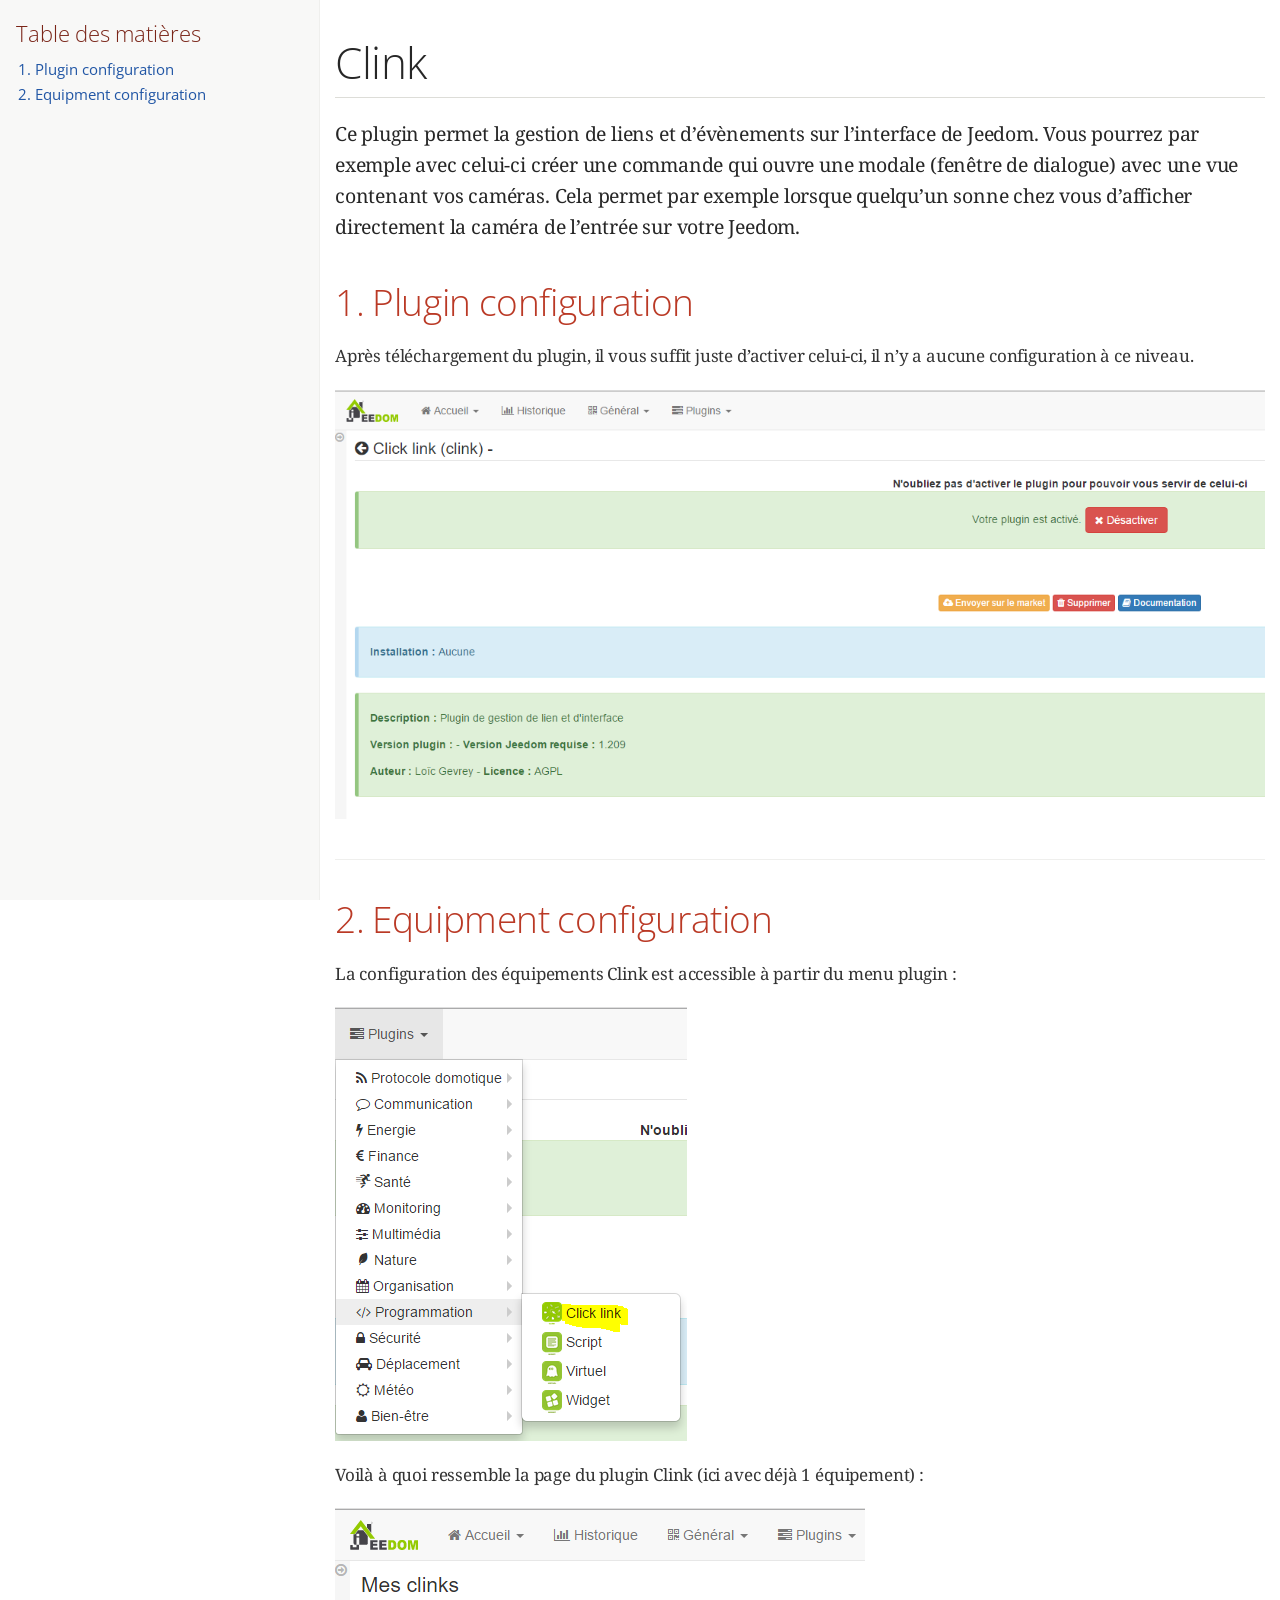
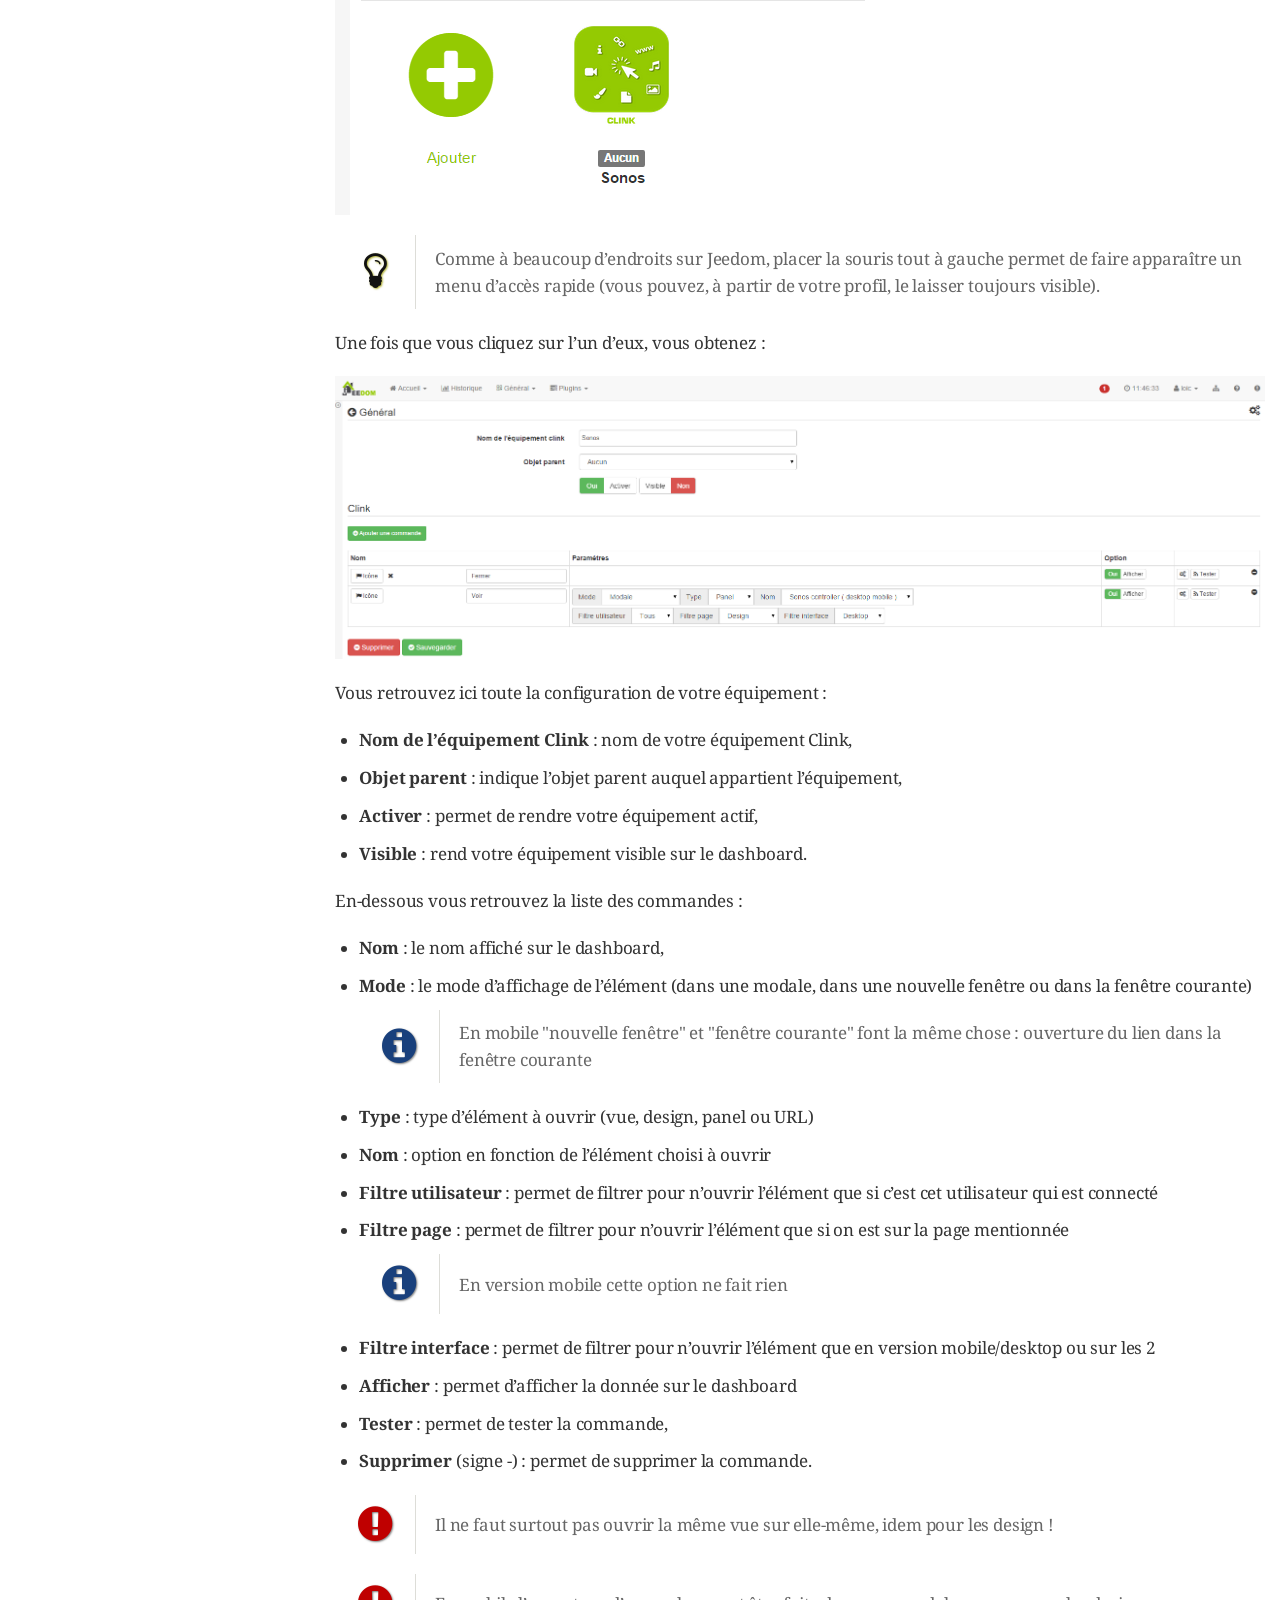
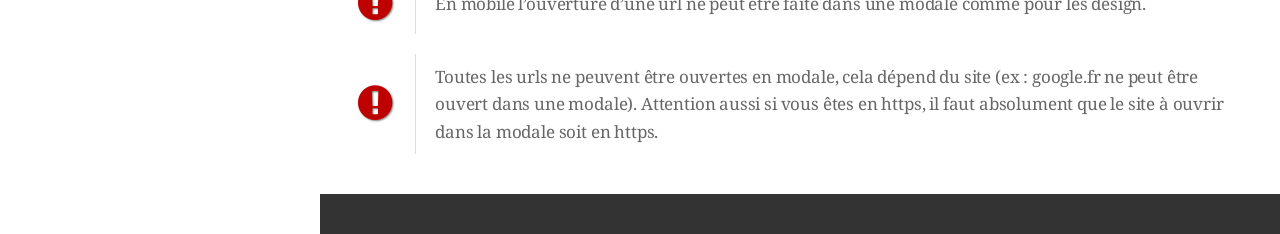
==== doc/en_US/index.html @ d939db6b "[ROBOT] Action all" ====
<!DOCTYPE html>
<html lang="en">
<head>
<meta charset="UTF-8">
<!--[if IE]><meta http-equiv="X-UA-Compatible" content="IE=edge"><![endif]-->
<meta name="viewport" content="width=device-width, initial-scale=1.0">
<meta name="generator" content="Asciidoctor 1.5.3.dev">
<title>Clink</title>
<link rel="stylesheet" href="https://fonts.googleapis.com/css?family=Open+Sans:300,300italic,400,400italic,600,600italic%7CNoto+Serif:400,400italic,700,700italic%7CDroid+Sans+Mono:400,700">
<style>
/* Asciidoctor default stylesheet | MIT License | http://asciidoctor.org */
/* Remove the comments around the @import statement below when using this as a custom stylesheet */
/*@import "https://fonts.googleapis.com/css?family=Open+Sans:300,300italic,400,400italic,600,600italic%7CNoto+Serif:400,400italic,700,700italic%7CDroid+Sans+Mono:400,700";*/
article,aside,details,figcaption,figure,footer,header,hgroup,main,nav,section,summary{display:block}
audio,canvas,video{display:inline-block}
audio:not([controls]){display:none;height:0}
[hidden],template{display:none}
script{display:none!important}
html{font-family:sans-serif;-ms-text-size-adjust:100%;-webkit-text-size-adjust:100%}
body{margin:0}
a{background:transparent}
a:focus{outline:thin dotted}
a:active,a:hover{outline:0}
h1{font-size:2em;margin:.67em 0}
abbr[title]{border-bottom:1px dotted}
b,strong{font-weight:bold}
dfn{font-style:italic}
hr{-moz-box-sizing:content-box;box-sizing:content-box;height:0}
mark{background:#ff0;color:#000}
code,kbd,pre,samp{font-family:monospace;font-size:1em}
pre{white-space:pre-wrap}
q{quotes:"\201C" "\201D" "\2018" "\2019"}
small{font-size:80%}
sub,sup{font-size:75%;line-height:0;position:relative;vertical-align:baseline}
sup{top:-.5em}
sub{bottom:-.25em}
img{border:0}
svg:not(:root){overflow:hidden}
figure{margin:0}
fieldset{border:1px solid silver;margin:0 2px;padding:.35em .625em .75em}
legend{border:0;padding:0}
button,input,select,textarea{font-family:inherit;font-size:100%;margin:0}
button,input{line-height:normal}
button,select{text-transform:none}
button,html input[type="button"],input[type="reset"],input[type="submit"]{-webkit-appearance:button;cursor:pointer}
button[disabled],html input[disabled]{cursor:default}
input[type="checkbox"],input[type="radio"]{box-sizing:border-box;padding:0}
input[type="search"]{-webkit-appearance:textfield;-moz-box-sizing:content-box;-webkit-box-sizing:content-box;box-sizing:content-box}
input[type="search"]::-webkit-search-cancel-button,input[type="search"]::-webkit-search-decoration{-webkit-appearance:none}
button::-moz-focus-inner,input::-moz-focus-inner{border:0;padding:0}
textarea{overflow:auto;vertical-align:top}
table{border-collapse:collapse;border-spacing:0}
*,*:before,*:after{-moz-box-sizing:border-box;-webkit-box-sizing:border-box;box-sizing:border-box}
html,body{font-size:100%}
body{background:#fff;color:rgba(0,0,0,.8);padding:0;margin:0;font-family:"Noto Serif","DejaVu Serif",serif;font-weight:400;font-style:normal;line-height:1;position:relative;cursor:auto}
a:hover{cursor:pointer}
img,object,embed{max-width:100%;height:auto}
object,embed{height:100%}
img{-ms-interpolation-mode:bicubic}
#map_canvas img,#map_canvas embed,#map_canvas object,.map_canvas img,.map_canvas embed,.map_canvas object{max-width:none!important}
.left{float:left!important}
.right{float:right!important}
.text-left{text-align:left!important}
.text-right{text-align:right!important}
.text-center{text-align:center!important}
.text-justify{text-align:justify!important}
.hide{display:none}
.antialiased,body{-webkit-font-smoothing:antialiased}
img{display:inline-block;vertical-align:middle}
textarea{height:auto;min-height:50px}
select{width:100%}
p.lead,.paragraph.lead>p,#preamble>.sectionbody>.paragraph:first-of-type p{font-size:1.21875em;line-height:1.6}
.subheader,.admonitionblock td.content>.title,.audioblock>.title,.exampleblock>.title,.imageblock>.title,.listingblock>.title,.literalblock>.title,.stemblock>.title,.openblock>.title,.paragraph>.title,.quoteblock>.title,table.tableblock>.title,.verseblock>.title,.videoblock>.title,.dlist>.title,.olist>.title,.ulist>.title,.qlist>.title,.hdlist>.title{line-height:1.45;color:#7a2518;font-weight:400;margin-top:0;margin-bottom:.25em}
div,dl,dt,dd,ul,ol,li,h1,h2,h3,#toctitle,.sidebarblock>.content>.title,h4,h5,h6,pre,form,p,blockquote,th,td{margin:0;padding:0;direction:ltr}
a{color:#2156a5;text-decoration:underline;line-height:inherit}
a:hover,a:focus{color:#1d4b8f}
a img{border:none}
p{font-family:inherit;font-weight:400;font-size:1em;line-height:1.6;margin-bottom:1.25em;text-rendering:optimizeLegibility}
p aside{font-size:.875em;line-height:1.35;font-style:italic}
h1,h2,h3,#toctitle,.sidebarblock>.content>.title,h4,h5,h6{font-family:"Open Sans","DejaVu Sans",sans-serif;font-weight:300;font-style:normal;color:#ba3925;text-rendering:optimizeLegibility;margin-top:1em;margin-bottom:.5em;line-height:1.0125em}
h1 small,h2 small,h3 small,#toctitle small,.sidebarblock>.content>.title small,h4 small,h5 small,h6 small{font-size:60%;color:#e99b8f;line-height:0}
h1{font-size:2.125em}
h2{font-size:1.6875em}
h3,#toctitle,.sidebarblock>.content>.title{font-size:1.375em}
h4,h5{font-size:1.125em}
h6{font-size:1em}
hr{border:solid #ddddd8;border-width:1px 0 0;clear:both;margin:1.25em 0 1.1875em;height:0}
em,i{font-style:italic;line-height:inherit}
strong,b{font-weight:bold;line-height:inherit}
small{font-size:60%;line-height:inherit}
code{font-family:"Droid Sans Mono","DejaVu Sans Mono",monospace;font-weight:400;color:rgba(0,0,0,.9)}
ul,ol,dl{font-size:1em;line-height:1.6;margin-bottom:1.25em;list-style-position:outside;font-family:inherit}
ul,ol,ul.no-bullet,ol.no-bullet{margin-left:1.5em}
ul li ul,ul li ol{margin-left:1.25em;margin-bottom:0;font-size:1em}
ul.square li ul,ul.circle li ul,ul.disc li ul{list-style:inherit}
ul.square{list-style-type:square}
ul.circle{list-style-type:circle}
ul.disc{list-style-type:disc}
ul.no-bullet{list-style:none}
ol li ul,ol li ol{margin-left:1.25em;margin-bottom:0}
dl dt{margin-bottom:.3125em;font-weight:bold}
dl dd{margin-bottom:1.25em}
abbr,acronym{text-transform:uppercase;font-size:90%;color:rgba(0,0,0,.8);border-bottom:1px dotted #ddd;cursor:help}
abbr{text-transform:none}
blockquote{margin:0 0 1.25em;padding:.5625em 1.25em 0 1.1875em;border-left:1px solid #ddd}
blockquote cite{display:block;font-size:.9375em;color:rgba(0,0,0,.6)}
blockquote cite:before{content:"\2014 \0020"}
blockquote cite a,blockquote cite a:visited{color:rgba(0,0,0,.6)}
blockquote,blockquote p{line-height:1.6;color:rgba(0,0,0,.85)}
@media only screen and (min-width:768px){h1,h2,h3,#toctitle,.sidebarblock>.content>.title,h4,h5,h6{line-height:1.2}
h1{font-size:2.75em}
h2{font-size:2.3125em}
h3,#toctitle,.sidebarblock>.content>.title{font-size:1.6875em}
h4{font-size:1.4375em}}table{background:#fff;margin-bottom:1.25em;border:solid 1px #dedede}
table thead,table tfoot{background:#f7f8f7;font-weight:bold}
table thead tr th,table thead tr td,table tfoot tr th,table tfoot tr td{padding:.5em .625em .625em;font-size:inherit;color:rgba(0,0,0,.8);text-align:left}
table tr th,table tr td{padding:.5625em .625em;font-size:inherit;color:rgba(0,0,0,.8)}
table tr.even,table tr.alt,table tr:nth-of-type(even){background:#f8f8f7}
table thead tr th,table tfoot tr th,table tbody tr td,table tr td,table tfoot tr td{display:table-cell;line-height:1.6}
h1,h2,h3,#toctitle,.sidebarblock>.content>.title,h4,h5,h6{line-height:1.2;word-spacing:-.05em}
h1 strong,h2 strong,h3 strong,#toctitle strong,.sidebarblock>.content>.title strong,h4 strong,h5 strong,h6 strong{font-weight:400}
.clearfix:before,.clearfix:after,.float-group:before,.float-group:after{content:" ";display:table}
.clearfix:after,.float-group:after{clear:both}
*:not(pre)>code{font-size:.9375em;font-style:normal!important;letter-spacing:0;padding:.1em .5ex;word-spacing:-.15em;background-color:#f7f7f8;-webkit-border-radius:4px;border-radius:4px;line-height:1.45;text-rendering:optimizeSpeed}
pre,pre>code{line-height:1.45;color:rgba(0,0,0,.9);font-family:"Droid Sans Mono","DejaVu Sans Mono",monospace;font-weight:400;text-rendering:optimizeSpeed}
.keyseq{color:rgba(51,51,51,.8)}
kbd{display:inline-block;color:rgba(0,0,0,.8);font-size:.75em;line-height:1.4;background-color:#f7f7f7;border:1px solid #ccc;-webkit-border-radius:3px;border-radius:3px;-webkit-box-shadow:0 1px 0 rgba(0,0,0,.2),0 0 0 .1em white inset;box-shadow:0 1px 0 rgba(0,0,0,.2),0 0 0 .1em #fff inset;margin:-.15em .15em 0 .15em;padding:.2em .6em .2em .5em;vertical-align:middle;white-space:nowrap}
.keyseq kbd:first-child{margin-left:0}
.keyseq kbd:last-child{margin-right:0}
.menuseq,.menu{color:rgba(0,0,0,.8)}
b.button:before,b.button:after{position:relative;top:-1px;font-weight:400}
b.button:before{content:"[";padding:0 3px 0 2px}
b.button:after{content:"]";padding:0 2px 0 3px}
p a>code:hover{color:rgba(0,0,0,.9)}
#header,#content,#footnotes,#footer{width:100%;margin-left:auto;margin-right:auto;margin-top:0;margin-bottom:0;max-width:62.5em;*zoom:1;position:relative;padding-left:.9375em;padding-right:.9375em}
#header:before,#header:after,#content:before,#content:after,#footnotes:before,#footnotes:after,#footer:before,#footer:after{content:" ";display:table}
#header:after,#content:after,#footnotes:after,#footer:after{clear:both}
#content{margin-top:1.25em}
#content:before{content:none}
#header>h1:first-child{color:rgba(0,0,0,.85);margin-top:2.25rem;margin-bottom:0}
#header>h1:first-child+#toc{margin-top:8px;border-top:1px solid #ddddd8}
#header>h1:only-child,body.toc2 #header>h1:nth-last-child(2){border-bottom:1px solid #ddddd8;padding-bottom:8px}
#header .details{border-bottom:1px solid #ddddd8;line-height:1.45;padding-top:.25em;padding-bottom:.25em;padding-left:.25em;color:rgba(0,0,0,.6);display:-ms-flexbox;display:-webkit-flex;display:flex;-ms-flex-flow:row wrap;-webkit-flex-flow:row wrap;flex-flow:row wrap}
#header .details span:first-child{margin-left:-.125em}
#header .details span.email a{color:rgba(0,0,0,.85)}
#header .details br{display:none}
#header .details br+span:before{content:"\00a0\2013\00a0"}
#header .details br+span.author:before{content:"\00a0\22c5\00a0";color:rgba(0,0,0,.85)}
#header .details br+span#revremark:before{content:"\00a0|\00a0"}
#header #revnumber{text-transform:capitalize}
#header #revnumber:after{content:"\00a0"}
#content>h1:first-child:not([class]){color:rgba(0,0,0,.85);border-bottom:1px solid #ddddd8;padding-bottom:8px;margin-top:0;padding-top:1rem;margin-bottom:1.25rem}
#toc{border-bottom:1px solid #efefed;padding-bottom:.5em}
#toc>ul{margin-left:.125em}
#toc ul.sectlevel0>li>a{font-style:italic}
#toc ul.sectlevel0 ul.sectlevel1{margin:.5em 0}
#toc ul{font-family:"Open Sans","DejaVu Sans",sans-serif;list-style-type:none}
#toc a{text-decoration:none}
#toc a:active{text-decoration:underline}
#toctitle{color:#7a2518;font-size:1.2em}
@media only screen and (min-width:768px){#toctitle{font-size:1.375em}
body.toc2{padding-left:15em;padding-right:0}
#toc.toc2{margin-top:0!important;background-color:#f8f8f7;position:fixed;width:15em;left:0;top:0;border-right:1px solid #efefed;border-top-width:0!important;border-bottom-width:0!important;z-index:1000;padding:1.25em 1em;height:100%;overflow:auto}
#toc.toc2 #toctitle{margin-top:0;font-size:1.2em}
#toc.toc2>ul{font-size:.9em;margin-bottom:0}
#toc.toc2 ul ul{margin-left:0;padding-left:1em}
#toc.toc2 ul.sectlevel0 ul.sectlevel1{padding-left:0;margin-top:.5em;margin-bottom:.5em}
body.toc2.toc-right{padding-left:0;padding-right:15em}
body.toc2.toc-right #toc.toc2{border-right-width:0;border-left:1px solid #efefed;left:auto;right:0}}@media only screen and (min-width:1280px){body.toc2{padding-left:20em;padding-right:0}
#toc.toc2{width:20em}
#toc.toc2 #toctitle{font-size:1.375em}
#toc.toc2>ul{font-size:.95em}
#toc.toc2 ul ul{padding-left:1.25em}
body.toc2.toc-right{padding-left:0;padding-right:20em}}#content #toc{border-style:solid;border-width:1px;border-color:#e0e0dc;margin-bottom:1.25em;padding:1.25em;background:#f8f8f7;-webkit-border-radius:4px;border-radius:4px}
#content #toc>:first-child{margin-top:0}
#content #toc>:last-child{margin-bottom:0}
#footer{max-width:100%;background-color:rgba(0,0,0,.8);padding:1.25em}
#footer-text{color:rgba(255,255,255,.8);line-height:1.44}
.sect1{padding-bottom:.625em}
@media only screen and (min-width:768px){.sect1{padding-bottom:1.25em}}.sect1+.sect1{border-top:1px solid #efefed}
#content h1>a.anchor,h2>a.anchor,h3>a.anchor,#toctitle>a.anchor,.sidebarblock>.content>.title>a.anchor,h4>a.anchor,h5>a.anchor,h6>a.anchor{position:absolute;z-index:1001;width:1.5ex;margin-left:-1.5ex;display:block;text-decoration:none!important;visibility:hidden;text-align:center;font-weight:400}
#content h1>a.anchor:before,h2>a.anchor:before,h3>a.anchor:before,#toctitle>a.anchor:before,.sidebarblock>.content>.title>a.anchor:before,h4>a.anchor:before,h5>a.anchor:before,h6>a.anchor:before{content:"\00A7";font-size:.85em;display:block;padding-top:.1em}
#content h1:hover>a.anchor,#content h1>a.anchor:hover,h2:hover>a.anchor,h2>a.anchor:hover,h3:hover>a.anchor,#toctitle:hover>a.anchor,.sidebarblock>.content>.title:hover>a.anchor,h3>a.anchor:hover,#toctitle>a.anchor:hover,.sidebarblock>.content>.title>a.anchor:hover,h4:hover>a.anchor,h4>a.anchor:hover,h5:hover>a.anchor,h5>a.anchor:hover,h6:hover>a.anchor,h6>a.anchor:hover{visibility:visible}
#content h1>a.link,h2>a.link,h3>a.link,#toctitle>a.link,.sidebarblock>.content>.title>a.link,h4>a.link,h5>a.link,h6>a.link{color:#ba3925;text-decoration:none}
#content h1>a.link:hover,h2>a.link:hover,h3>a.link:hover,#toctitle>a.link:hover,.sidebarblock>.content>.title>a.link:hover,h4>a.link:hover,h5>a.link:hover,h6>a.link:hover{color:#a53221}
.audioblock,.imageblock,.literalblock,.listingblock,.stemblock,.videoblock{margin-bottom:1.25em}
.admonitionblock td.content>.title,.audioblock>.title,.exampleblock>.title,.imageblock>.title,.listingblock>.title,.literalblock>.title,.stemblock>.title,.openblock>.title,.paragraph>.title,.quoteblock>.title,table.tableblock>.title,.verseblock>.title,.videoblock>.title,.dlist>.title,.olist>.title,.ulist>.title,.qlist>.title,.hdlist>.title{text-rendering:optimizeLegibility;text-align:left;font-family:"Noto Serif","DejaVu Serif",serif;font-size:1rem;font-style:italic}
table.tableblock>caption.title{white-space:nowrap;overflow:visible;max-width:0}
.paragraph.lead>p,#preamble>.sectionbody>.paragraph:first-of-type p{color:rgba(0,0,0,.85)}
table.tableblock #preamble>.sectionbody>.paragraph:first-of-type p{font-size:inherit}
.admonitionblock>table{border-collapse:separate;border:0;background:none;width:100%}
.admonitionblock>table td.icon{text-align:center;width:80px}
.admonitionblock>table td.icon img{max-width:none}
.admonitionblock>table td.icon .title{font-weight:bold;font-family:"Open Sans","DejaVu Sans",sans-serif;text-transform:uppercase}
.admonitionblock>table td.content{padding-left:1.125em;padding-right:1.25em;border-left:1px solid #ddddd8;color:rgba(0,0,0,.6)}
.admonitionblock>table td.content>:last-child>:last-child{margin-bottom:0}
.exampleblock>.content{border-style:solid;border-width:1px;border-color:#e6e6e6;margin-bottom:1.25em;padding:1.25em;background:#fff;-webkit-border-radius:4px;border-radius:4px}
.exampleblock>.content>:first-child{margin-top:0}
.exampleblock>.content>:last-child{margin-bottom:0}
.sidebarblock{border-style:solid;border-width:1px;border-color:#e0e0dc;margin-bottom:1.25em;padding:1.25em;background:#f8f8f7;-webkit-border-radius:4px;border-radius:4px}
.sidebarblock>:first-child{margin-top:0}
.sidebarblock>:last-child{margin-bottom:0}
.sidebarblock>.content>.title{color:#7a2518;margin-top:0;text-align:center}
.exampleblock>.content>:last-child>:last-child,.exampleblock>.content .olist>ol>li:last-child>:last-child,.exampleblock>.content .ulist>ul>li:last-child>:last-child,.exampleblock>.content .qlist>ol>li:last-child>:last-child,.sidebarblock>.content>:last-child>:last-child,.sidebarblock>.content .olist>ol>li:last-child>:last-child,.sidebarblock>.content .ulist>ul>li:last-child>:last-child,.sidebarblock>.content .qlist>ol>li:last-child>:last-child{margin-bottom:0}
.literalblock pre,.listingblock pre:not(.highlight),.listingblock pre[class="highlight"],.listingblock pre[class^="highlight "],.listingblock pre.CodeRay,.listingblock pre.prettyprint{background:#f7f7f8}
.sidebarblock .literalblock pre,.sidebarblock .listingblock pre:not(.highlight),.sidebarblock .listingblock pre[class="highlight"],.sidebarblock .listingblock pre[class^="highlight "],.sidebarblock .listingblock pre.CodeRay,.sidebarblock .listingblock pre.prettyprint{background:#f2f1f1}
.literalblock pre,.literalblock pre[class],.listingblock pre,.listingblock pre[class]{-webkit-border-radius:4px;border-radius:4px;word-wrap:break-word;padding:1em;font-size:.8125em}
.literalblock pre.nowrap,.literalblock pre[class].nowrap,.listingblock pre.nowrap,.listingblock pre[class].nowrap{overflow-x:auto;white-space:pre;word-wrap:normal}
@media only screen and (min-width:768px){.literalblock pre,.literalblock pre[class],.listingblock pre,.listingblock pre[class]{font-size:.90625em}}@media only screen and (min-width:1280px){.literalblock pre,.literalblock pre[class],.listingblock pre,.listingblock pre[class]{font-size:1em}}.literalblock.output pre{color:#f7f7f8;background-color:rgba(0,0,0,.9)}
.listingblock pre.highlightjs{padding:0}
.listingblock pre.highlightjs>code{padding:1em;-webkit-border-radius:4px;border-radius:4px}
.listingblock pre.prettyprint{border-width:0}
.listingblock>.content{position:relative}
.listingblock code[data-lang]:before{display:none;content:attr(data-lang);position:absolute;font-size:.75em;top:.425rem;right:.5rem;line-height:1;text-transform:uppercase;color:#999}
.listingblock:hover code[data-lang]:before{display:block}
.listingblock.terminal pre .command:before{content:attr(data-prompt);padding-right:.5em;color:#999}
.listingblock.terminal pre .command:not([data-prompt]):before{content:"$"}
table.pyhltable{border-collapse:separate;border:0;margin-bottom:0;background:none}
table.pyhltable td{vertical-align:top;padding-top:0;padding-bottom:0}
table.pyhltable td.code{padding-left:.75em;padding-right:0}
pre.pygments .lineno,table.pyhltable td:not(.code){color:#999;padding-left:0;padding-right:.5em;border-right:1px solid #ddddd8}
pre.pygments .lineno{display:inline-block;margin-right:.25em}
table.pyhltable .linenodiv{background:none!important;padding-right:0!important}
.quoteblock{margin:0 1em 1.25em 1.5em;display:table}
.quoteblock>.title{margin-left:-1.5em;margin-bottom:.75em}
.quoteblock blockquote,.quoteblock blockquote p{color:rgba(0,0,0,.85);font-size:1.15rem;line-height:1.75;word-spacing:.1em;letter-spacing:0;font-style:italic;text-align:justify}
.quoteblock blockquote{margin:0;padding:0;border:0}
.quoteblock blockquote:before{content:"\201c";float:left;font-size:2.75em;font-weight:bold;line-height:.6em;margin-left:-.6em;color:#7a2518;text-shadow:0 1px 2px rgba(0,0,0,.1)}
.quoteblock blockquote>.paragraph:last-child p{margin-bottom:0}
.quoteblock .attribution{margin-top:.5em;margin-right:.5ex;text-align:right}
.quoteblock .quoteblock{margin-left:0;margin-right:0;padding:.5em 0;border-left:3px solid rgba(0,0,0,.6)}
.quoteblock .quoteblock blockquote{padding:0 0 0 .75em}
.quoteblock .quoteblock blockquote:before{display:none}
.verseblock{margin:0 1em 1.25em 1em}
.verseblock pre{font-family:"Open Sans","DejaVu Sans",sans;font-size:1.15rem;color:rgba(0,0,0,.85);font-weight:300;text-rendering:optimizeLegibility}
.verseblock pre strong{font-weight:400}
.verseblock .attribution{margin-top:1.25rem;margin-left:.5ex}
.quoteblock .attribution,.verseblock .attribution{font-size:.9375em;line-height:1.45;font-style:italic}
.quoteblock .attribution br,.verseblock .attribution br{display:none}
.quoteblock .attribution cite,.verseblock .attribution cite{display:block;letter-spacing:-.05em;color:rgba(0,0,0,.6)}
.quoteblock.abstract{margin:0 0 1.25em 0;display:block}
.quoteblock.abstract blockquote,.quoteblock.abstract blockquote p{text-align:left;word-spacing:0}
.quoteblock.abstract blockquote:before,.quoteblock.abstract blockquote p:first-of-type:before{display:none}
table.tableblock{max-width:100%;border-collapse:separate}
table.tableblock td>.paragraph:last-child p>p:last-child,table.tableblock th>p:last-child,table.tableblock td>p:last-child{margin-bottom:0}
table.spread{width:100%}
table.tableblock,th.tableblock,td.tableblock{border:0 solid #dedede}
table.grid-all th.tableblock,table.grid-all td.tableblock{border-width:0 1px 1px 0}
table.grid-all tfoot>tr>th.tableblock,table.grid-all tfoot>tr>td.tableblock{border-width:1px 1px 0 0}
table.grid-cols th.tableblock,table.grid-cols td.tableblock{border-width:0 1px 0 0}
table.grid-all *>tr>.tableblock:last-child,table.grid-cols *>tr>.tableblock:last-child{border-right-width:0}
table.grid-rows th.tableblock,table.grid-rows td.tableblock{border-width:0 0 1px 0}
table.grid-all tbody>tr:last-child>th.tableblock,table.grid-all tbody>tr:last-child>td.tableblock,table.grid-all thead:last-child>tr>th.tableblock,table.grid-rows tbody>tr:last-child>th.tableblock,table.grid-rows tbody>tr:last-child>td.tableblock,table.grid-rows thead:last-child>tr>th.tableblock{border-bottom-width:0}
table.grid-rows tfoot>tr>th.tableblock,table.grid-rows tfoot>tr>td.tableblock{border-width:1px 0 0 0}
table.frame-all{border-width:1px}
table.frame-sides{border-width:0 1px}
table.frame-topbot{border-width:1px 0}
th.halign-left,td.halign-left{text-align:left}
th.halign-right,td.halign-right{text-align:right}
th.halign-center,td.halign-center{text-align:center}
th.valign-top,td.valign-top{vertical-align:top}
th.valign-bottom,td.valign-bottom{vertical-align:bottom}
th.valign-middle,td.valign-middle{vertical-align:middle}
table thead th,table tfoot th{font-weight:bold}
tbody tr th{display:table-cell;line-height:1.6;background:#f7f8f7}
tbody tr th,tbody tr th p,tfoot tr th,tfoot tr th p{color:rgba(0,0,0,.8);font-weight:bold}
p.tableblock>code:only-child{background:none;padding:0}
p.tableblock{font-size:1em}
td>div.verse{white-space:pre}
ol{margin-left:1.75em}
ul li ol{margin-left:1.5em}
dl dd{margin-left:1.125em}
dl dd:last-child,dl dd:last-child>:last-child{margin-bottom:0}
ol>li p,ul>li p,ul dd,ol dd,.olist .olist,.ulist .ulist,.ulist .olist,.olist .ulist{margin-bottom:.625em}
ul.unstyled,ol.unnumbered,ul.checklist,ul.none{list-style-type:none}
ul.unstyled,ol.unnumbered,ul.checklist{margin-left:.625em}
ul.checklist li>p:first-child>.fa-square-o:first-child,ul.checklist li>p:first-child>.fa-check-square-o:first-child{width:1em;font-size:.85em}
ul.checklist li>p:first-child>input[type="checkbox"]:first-child{width:1em;position:relative;top:1px}
ul.inline{margin:0 auto .625em auto;margin-left:-1.375em;margin-right:0;padding:0;list-style:none;overflow:hidden}
ul.inline>li{list-style:none;float:left;margin-left:1.375em;display:block}
ul.inline>li>*{display:block}
.unstyled dl dt{font-weight:400;font-style:normal}
ol.arabic{list-style-type:decimal}
ol.decimal{list-style-type:decimal-leading-zero}
ol.loweralpha{list-style-type:lower-alpha}
ol.upperalpha{list-style-type:upper-alpha}
ol.lowerroman{list-style-type:lower-roman}
ol.upperroman{list-style-type:upper-roman}
ol.lowergreek{list-style-type:lower-greek}
.hdlist>table,.colist>table{border:0;background:none}
.hdlist>table>tbody>tr,.colist>table>tbody>tr{background:none}
td.hdlist1{padding-right:.75em;font-weight:bold}
td.hdlist1,td.hdlist2{vertical-align:top}
.literalblock+.colist,.listingblock+.colist{margin-top:-.5em}
.colist>table tr>td:first-of-type{padding:0 .75em;line-height:1}
.colist>table tr>td:last-of-type{padding:.25em 0}
.thumb,.th{line-height:0;display:inline-block;border:solid 4px #fff;-webkit-box-shadow:0 0 0 1px #ddd;box-shadow:0 0 0 1px #ddd}
.imageblock.left,.imageblock[style*="float: left"]{margin:.25em .625em 1.25em 0}
.imageblock.right,.imageblock[style*="float: right"]{margin:.25em 0 1.25em .625em}
.imageblock>.title{margin-bottom:0}
.imageblock.thumb,.imageblock.th{border-width:6px}
.imageblock.thumb>.title,.imageblock.th>.title{padding:0 .125em}
.image.left,.image.right{margin-top:.25em;margin-bottom:.25em;display:inline-block;line-height:0}
.image.left{margin-right:.625em}
.image.right{margin-left:.625em}
a.image{text-decoration:none}
span.footnote,span.footnoteref{vertical-align:super;font-size:.875em}
span.footnote a,span.footnoteref a{text-decoration:none}
span.footnote a:active,span.footnoteref a:active{text-decoration:underline}
#footnotes{padding-top:.75em;padding-bottom:.75em;margin-bottom:.625em}
#footnotes hr{width:20%;min-width:6.25em;margin:-.25em 0 .75em 0;border-width:1px 0 0 0}
#footnotes .footnote{padding:0 .375em;line-height:1.3;font-size:.875em;margin-left:1.2em;text-indent:-1.2em;margin-bottom:.2em}
#footnotes .footnote a:first-of-type{font-weight:bold;text-decoration:none}
#footnotes .footnote:last-of-type{margin-bottom:0}
#content #footnotes{margin-top:-.625em;margin-bottom:0;padding:.75em 0}
.gist .file-data>table{border:0;background:#fff;width:100%;margin-bottom:0}
.gist .file-data>table td.line-data{width:99%}
div.unbreakable{page-break-inside:avoid}
.big{font-size:larger}
.small{font-size:smaller}
.underline{text-decoration:underline}
.overline{text-decoration:overline}
.line-through{text-decoration:line-through}
.aqua{color:#00bfbf}
.aqua-background{background-color:#00fafa}
.black{color:#000}
.black-background{background-color:#000}
.blue{color:#0000bf}
.blue-background{background-color:#0000fa}
.fuchsia{color:#bf00bf}
.fuchsia-background{background-color:#fa00fa}
.gray{color:#606060}
.gray-background{background-color:#7d7d7d}
.green{color:#006000}
.green-background{background-color:#007d00}
.lime{color:#00bf00}
.lime-background{background-color:#00fa00}
.maroon{color:#600000}
.maroon-background{background-color:#7d0000}
.navy{color:#000060}
.navy-background{background-color:#00007d}
.olive{color:#606000}
.olive-background{background-color:#7d7d00}
.purple{color:#600060}
.purple-background{background-color:#7d007d}
.red{color:#bf0000}
.red-background{background-color:#fa0000}
.silver{color:#909090}
.silver-background{background-color:#bcbcbc}
.teal{color:#006060}
.teal-background{background-color:#007d7d}
.white{color:#bfbfbf}
.white-background{background-color:#fafafa}
.yellow{color:#bfbf00}
.yellow-background{background-color:#fafa00}
span.icon>.fa{cursor:default}
.admonitionblock td.icon [class^="fa icon-"]{font-size:2.5em;text-shadow:1px 1px 2px rgba(0,0,0,.5);cursor:default}
.admonitionblock td.icon .icon-note:before{content:"\f05a";color:#19407c}
.admonitionblock td.icon .icon-tip:before{content:"\f0eb";text-shadow:1px 1px 2px rgba(155,155,0,.8);color:#111}
.admonitionblock td.icon .icon-warning:before{content:"\f071";color:#bf6900}
.admonitionblock td.icon .icon-caution:before{content:"\f06d";color:#bf3400}
.admonitionblock td.icon .icon-important:before{content:"\f06a";color:#bf0000}
.conum[data-value]{display:inline-block;color:#fff!important;background-color:rgba(0,0,0,.8);-webkit-border-radius:100px;border-radius:100px;text-align:center;font-size:.75em;width:1.67em;height:1.67em;line-height:1.67em;font-family:"Open Sans","DejaVu Sans",sans-serif;font-style:normal;font-weight:bold}
.conum[data-value] *{color:#fff!important}
.conum[data-value]+b{display:none}
.conum[data-value]:after{content:attr(data-value)}
pre .conum[data-value]{position:relative;top:-.125em}
b.conum *{color:inherit!important}
.conum:not([data-value]):empty{display:none}
h1,h2{letter-spacing:-.01em}
dt,th.tableblock,td.content{text-rendering:optimizeLegibility}
p,td.content{letter-spacing:-.01em}
p strong,td.content strong{letter-spacing:-.005em}
p,blockquote,dt,td.content{font-size:1.0625rem}
p{margin-bottom:1.25rem}
.sidebarblock p,.sidebarblock dt,.sidebarblock td.content,p.tableblock{font-size:1em}
.exampleblock>.content{background-color:#fffef7;border-color:#e0e0dc;-webkit-box-shadow:0 1px 4px #e0e0dc;box-shadow:0 1px 4px #e0e0dc}
.print-only{display:none!important}
@media print{@page{margin:1.25cm .75cm}
*{-webkit-box-shadow:none!important;box-shadow:none!important;text-shadow:none!important}
a{color:inherit!important;text-decoration:underline!important}
a.bare,a[href^="#"],a[href^="mailto:"]{text-decoration:none!important}
a[href^="http:"]:not(.bare):after,a[href^="https:"]:not(.bare):after{content:"(" attr(href) ")";display:inline-block;font-size:.875em;padding-left:.25em}
abbr[title]:after{content:" (" attr(title) ")"}
pre,blockquote,tr,img{page-break-inside:avoid}
thead{display:table-header-group}
img{max-width:100%!important}
p,blockquote,dt,td.content{font-size:1em;orphans:3;widows:3}
h2,h3,#toctitle,.sidebarblock>.content>.title{page-break-after:avoid}
#toc,.sidebarblock,.exampleblock>.content{background:none!important}
#toc{border-bottom:1px solid #ddddd8!important;padding-bottom:0!important}
.sect1{padding-bottom:0!important}
.sect1+.sect1{border:0!important}
#header>h1:first-child{margin-top:1.25rem}
body.book #header{text-align:center}
body.book #header>h1:first-child{border:0!important;margin:2.5em 0 1em 0}
body.book #header .details{border:0!important;display:block;padding:0!important}
body.book #header .details span:first-child{margin-left:0!important}
body.book #header .details br{display:block}
body.book #header .details br+span:before{content:none!important}
body.book #toc{border:0!important;text-align:left!important;padding:0!important;margin:0!important}
body.book #toc,body.book #preamble,body.book h1.sect0,body.book .sect1>h2{page-break-before:always}
.listingblock code[data-lang]:before{display:block}
#footer{background:none!important;padding:0 .9375em}
#footer-text{color:rgba(0,0,0,.6)!important;font-size:.9em}
.hide-on-print{display:none!important}
.print-only{display:block!important}
.hide-for-print{display:none!important}
.show-for-print{display:inherit!important}}
</style>
<link rel="stylesheet" href="https://cdnjs.cloudflare.com/ajax/libs/font-awesome/4.3.0/css/font-awesome.min.css">
</head>
<body class="article toc2 toc-left">
<div id="header">
<h1>Clink</h1>
<div id="toc" class="toc2">
<div id="toctitle">Table des matières</div>
<ul class="sectlevel1">
<li><a href="#_plugin_configuration">1. Plugin configuration</a></li>
<li><a href="#_equipment_configuration">2. Equipment configuration</a></li>
</ul>
</div>
</div>
<div id="content">
<div id="preamble">
<div class="sectionbody">
<div class="paragraph">
<p>Ce plugin permet la gestion de liens et d&#8217;évènements sur l&#8217;interface de Jeedom. Vous pourrez par exemple avec celui-ci créer une commande qui ouvre une modale (fenêtre de dialogue) avec une vue contenant vos caméras. Cela permet par exemple lorsque quelqu&#8217;un sonne chez vous d&#8217;afficher directement la caméra de l&#8217;entrée sur votre Jeedom.</p>
</div>
</div>
</div>
<div class="sect1">
<h2 id="_plugin_configuration">1. Plugin configuration</h2>
<div class="sectionbody">
<div class="paragraph">
<p>Après téléchargement du plugin, il vous suffit juste d&#8217;activer celui-ci, il n&#8217;y a aucune configuration à ce niveau.</p>
</div>
<div class="imageblock">
<div class="content">
<img src="../images/clink1.PNG" alt="clink1">
</div>
</div>
</div>
</div>
<div class="sect1">
<h2 id="_equipment_configuration">2. Equipment configuration</h2>
<div class="sectionbody">
<div class="paragraph">
<p>La configuration des équipements Clink est accessible à partir du menu plugin :</p>
</div>
<div class="imageblock">
<div class="content">
<img src="../images/clink2.PNG" alt="clink2">
</div>
</div>
<div class="paragraph">
<p>Voilà à quoi ressemble la page du plugin Clink (ici avec déjà 1 équipement) :</p>
</div>
<div class="imageblock">
<div class="content">
<img src="../images/clink3.PNG" alt="clink3">
</div>
</div>
<div class="admonitionblock tip">
<table>
<tr>
<td class="icon">
<i class="fa icon-tip" title="Tip"></i>
</td>
<td class="content">
Comme à beaucoup d&#8217;endroits sur Jeedom, placer la souris tout à gauche permet de faire apparaître un menu d&#8217;accès rapide (vous pouvez, à partir de votre profil, le laisser toujours visible).
</td>
</tr>
</table>
</div>
<div class="paragraph">
<p>Une fois que vous cliquez sur l&#8217;un d&#8217;eux, vous obtenez :</p>
</div>
<div class="imageblock">
<div class="content">
<img src="../images/clink4.PNG" alt="clink4">
</div>
</div>
<div class="paragraph">
<p>Vous retrouvez ici toute la configuration de votre équipement :</p>
</div>
<div class="ulist">
<ul>
<li>
<p><strong>Nom de l&#8217;équipement Clink</strong> : nom de votre équipement Clink,</p>
</li>
<li>
<p><strong>Objet parent</strong> : indique l&#8217;objet parent auquel appartient l&#8217;équipement,</p>
</li>
<li>
<p><strong>Activer</strong> : permet de rendre votre équipement actif,</p>
</li>
<li>
<p><strong>Visible</strong> : rend votre équipement visible sur le dashboard.</p>
</li>
</ul>
</div>
<div class="paragraph">
<p>En-dessous vous retrouvez la liste des commandes :</p>
</div>
<div class="ulist">
<ul>
<li>
<p><strong>Nom</strong> : le nom affiché sur le dashboard,</p>
</li>
<li>
<p><strong>Mode</strong> : le mode d&#8217;affichage de l&#8217;élément (dans une modale, dans une nouvelle fenêtre ou dans la fenêtre courante)</p>
<div class="admonitionblock note">
<table>
<tr>
<td class="icon">
<i class="fa icon-note" title="Note"></i>
</td>
<td class="content">
En mobile "nouvelle fenêtre" et "fenêtre courante" font la même chose : ouverture du lien dans la fenêtre courante
</td>
</tr>
</table>
</div>
</li>
<li>
<p><strong>Type</strong> : type d&#8217;élément à ouvrir (vue, design, panel ou URL)</p>
</li>
<li>
<p><strong>Nom</strong> : option en fonction de l&#8217;élément choisi à ouvrir</p>
</li>
<li>
<p><strong>Filtre utilisateur</strong> : permet de filtrer pour n&#8217;ouvrir l&#8217;élément que si c&#8217;est cet utilisateur qui est connecté</p>
</li>
<li>
<p><strong>Filtre page</strong> : permet de filtrer pour n&#8217;ouvrir l&#8217;élément que si on est sur la page mentionnée</p>
<div class="admonitionblock note">
<table>
<tr>
<td class="icon">
<i class="fa icon-note" title="Note"></i>
</td>
<td class="content">
En version mobile cette option ne fait rien
</td>
</tr>
</table>
</div>
</li>
<li>
<p><strong>Filtre interface</strong> : permet de filtrer pour n&#8217;ouvrir l&#8217;élément que en version mobile/desktop ou sur les 2</p>
</li>
<li>
<p><strong>Afficher</strong> : permet d&#8217;afficher la donnée sur le dashboard</p>
</li>
<li>
<p><strong>Tester</strong> : permet de tester la commande,</p>
</li>
<li>
<p><strong>Supprimer</strong> (signe -) : permet de supprimer la commande.</p>
</li>
</ul>
</div>
<div class="admonitionblock important">
<table>
<tr>
<td class="icon">
<i class="fa icon-important" title="Important"></i>
</td>
<td class="content">
Il ne faut surtout pas ouvrir la même vue sur elle-même, idem pour les design !
</td>
</tr>
</table>
</div>
<div class="admonitionblock important">
<table>
<tr>
<td class="icon">
<i class="fa icon-important" title="Important"></i>
</td>
<td class="content">
En mobile l&#8217;ouverture d&#8217;une url ne peut être faite dans une modale comme pour les design.
</td>
</tr>
</table>
</div>
<div class="admonitionblock important">
<table>
<tr>
<td class="icon">
<i class="fa icon-important" title="Important"></i>
</td>
<td class="content">
Toutes les urls ne peuvent être ouvertes en modale, cela dépend du site (ex : google.fr ne peut être ouvert dans une modale). Attention aussi si vous êtes en https, il faut absolument que le site à ouvrir dans la modale soit en https.
</td>
</tr>
</table>
</div>
</div>
</div>
</div>
<div id="footer">
<div id="footer-text">
</div>
</div>
</body>
</html>
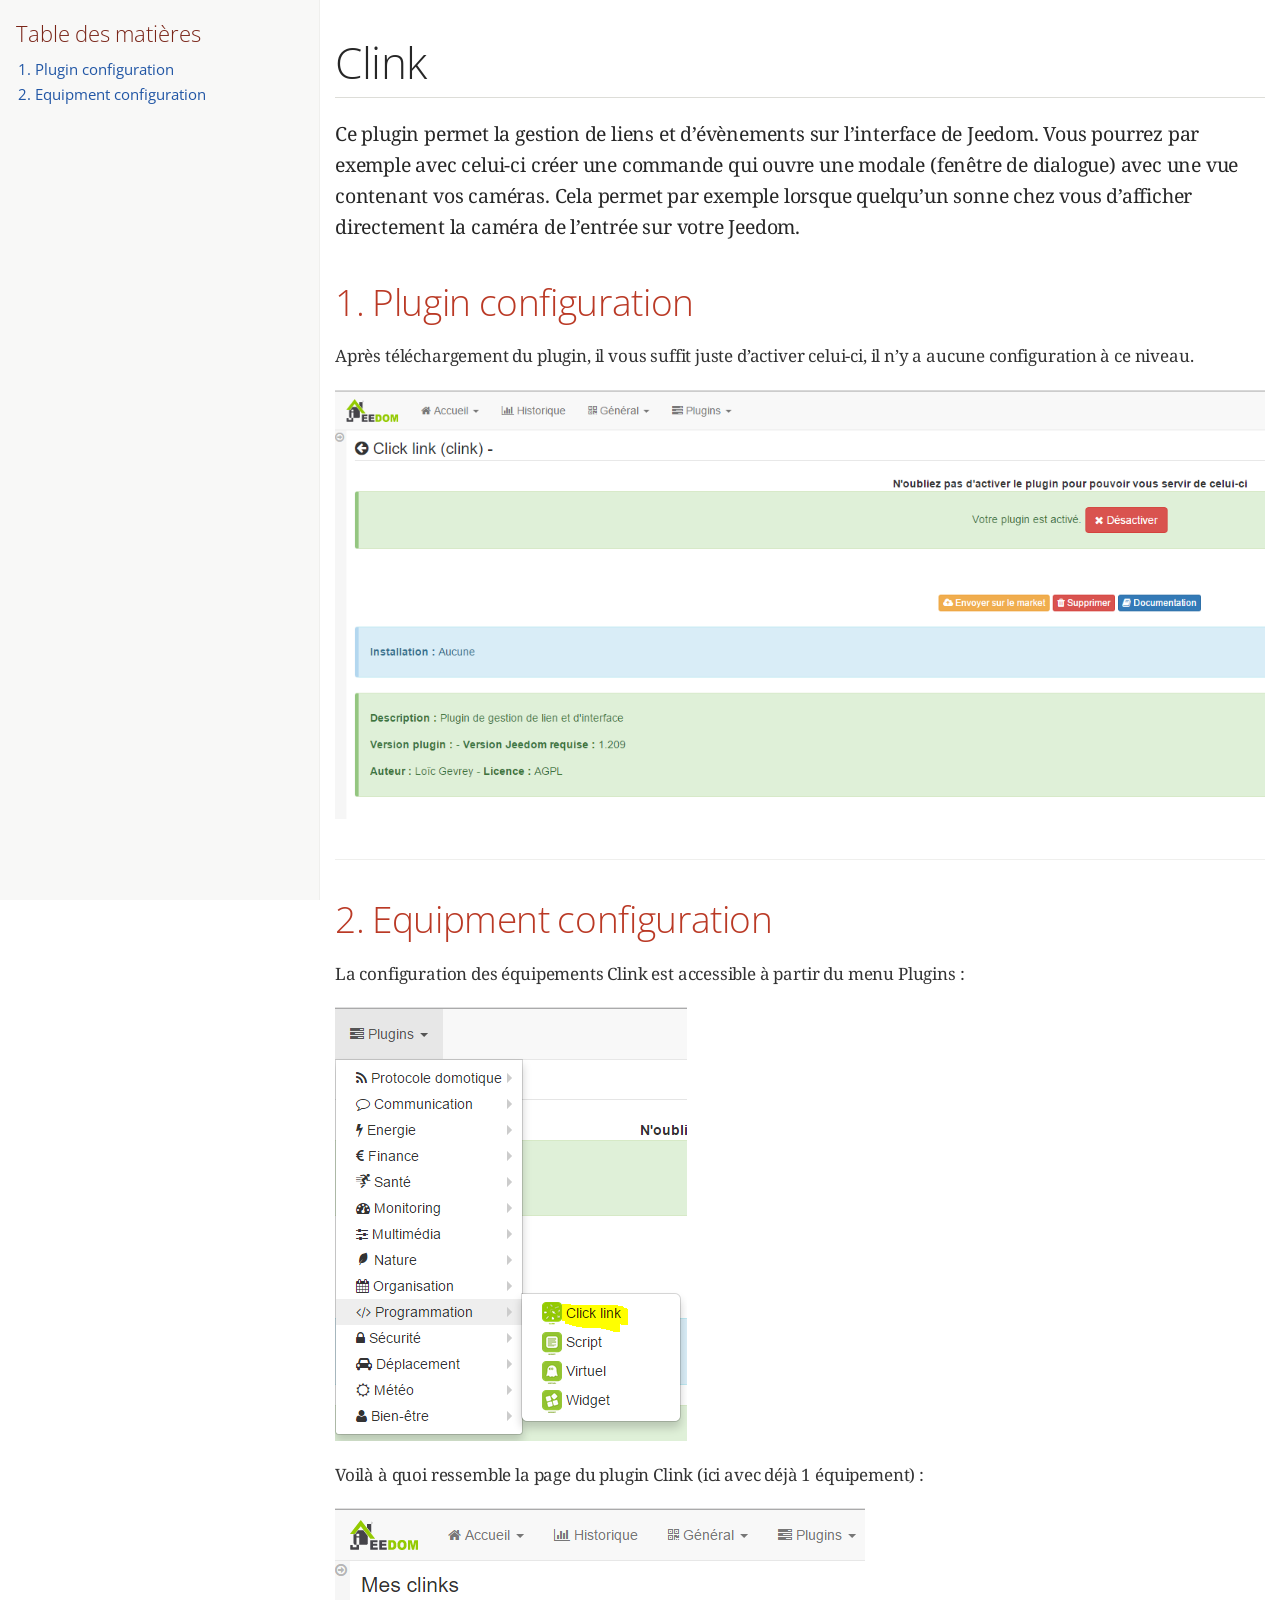
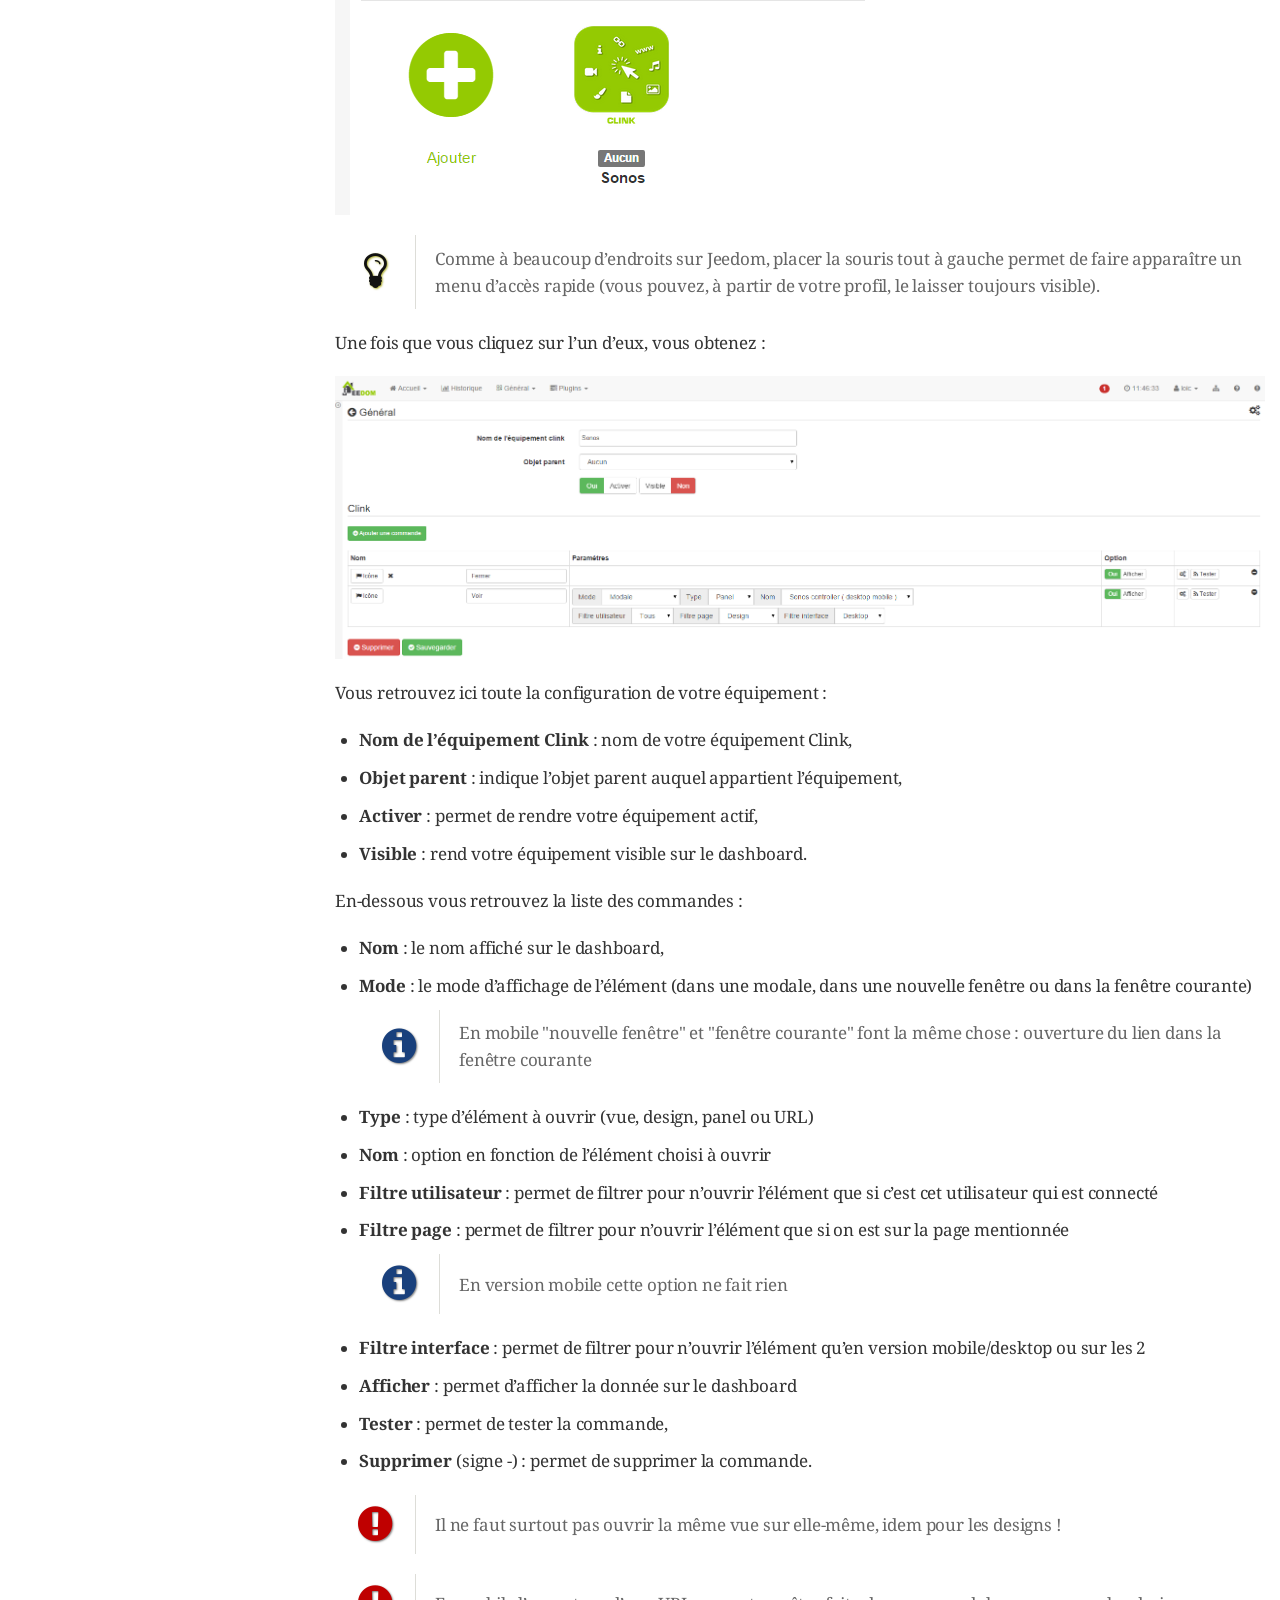
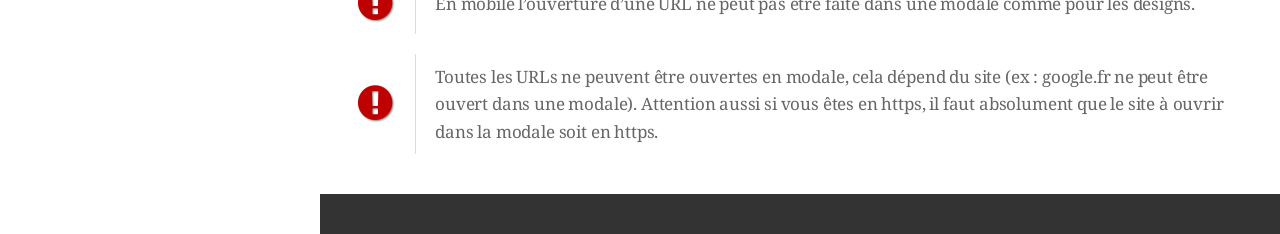
==== commit bafe377e: "[ROBOT] Action all" ====
--- a/doc/en_US/index.html
+++ b/doc/en_US/index.html
@@ -446,7 +446,7 @@
 <h2 id="_equipment_configuration">2. Equipment configuration</h2>
 <div class="sectionbody">
 <div class="paragraph">
-<p>La configuration des équipements Clink est accessible à partir du menu plugin :</p>
+<p>La configuration des équipements Clink est accessible à partir du menu Plugins :</p>
 </div>
 <div class="imageblock">
 <div class="content">
@@ -548,7 +548,7 @@
 </div>
 </li>
 <li>
-<p><strong>Filtre interface</strong> : permet de filtrer pour n&#8217;ouvrir l&#8217;élément que en version mobile/desktop ou sur les 2</p>
+<p><strong>Filtre interface</strong> : permet de filtrer pour n&#8217;ouvrir l&#8217;élément qu&#8217;en version mobile/desktop ou sur les 2</p>
 </li>
 <li>
 <p><strong>Afficher</strong> : permet d&#8217;afficher la donnée sur le dashboard</p>
@@ -568,7 +568,7 @@
 <i class="fa icon-important" title="Important"></i>
 </td>
 <td class="content">
-Il ne faut surtout pas ouvrir la même vue sur elle-même, idem pour les design !
+Il ne faut surtout pas ouvrir la même vue sur elle-même, idem pour les designs !
 </td>
 </tr>
 </table>
@@ -580,7 +580,7 @@
 <i class="fa icon-important" title="Important"></i>
 </td>
 <td class="content">
-En mobile l&#8217;ouverture d&#8217;une url ne peut être faite dans une modale comme pour les design.
+En mobile l&#8217;ouverture d&#8217;une URL ne peut pas être faite dans une modale comme pour les designs.
 </td>
 </tr>
 </table>
@@ -592,7 +592,7 @@
 <i class="fa icon-important" title="Important"></i>
 </td>
 <td class="content">
-Toutes les urls ne peuvent être ouvertes en modale, cela dépend du site (ex : google.fr ne peut être ouvert dans une modale). Attention aussi si vous êtes en https, il faut absolument que le site à ouvrir dans la modale soit en https.
+Toutes les URLs ne peuvent être ouvertes en modale, cela dépend du site (ex : google.fr ne peut être ouvert dans une modale). Attention aussi si vous êtes en https, il faut absolument que le site à ouvrir dans la modale soit en https.
 </td>
 </tr>
 </table>
